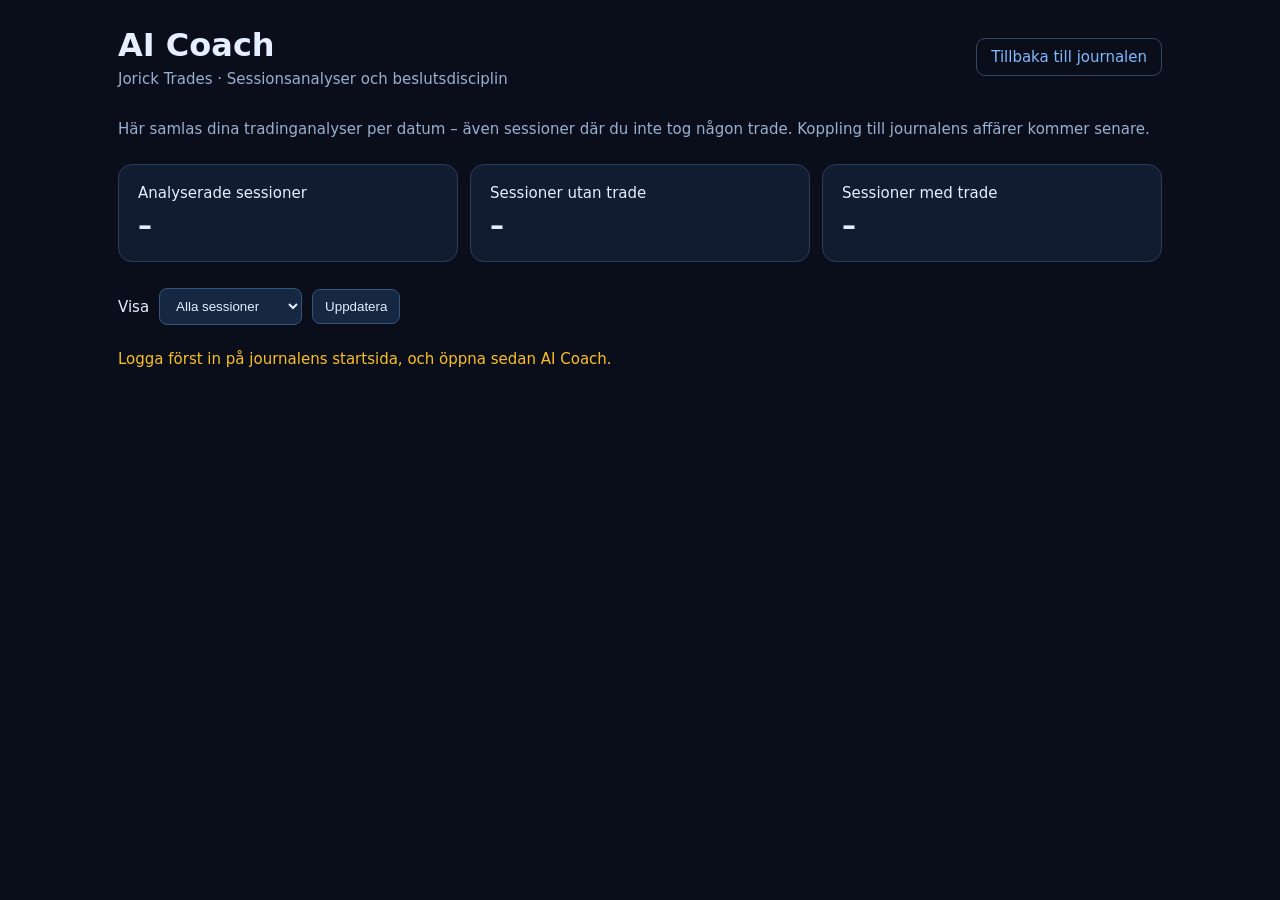
==== ai-coach.html @ c190d3eb "Add dated AI Coach session history page" ====
<!doctype html>
<html lang="sv" class="dark"><head><meta charset="utf-8"><meta name="viewport" content="width=device-width, initial-scale=1"><title>AI Coach | Jorick Trades</title><script src="./sync-config.js"></script>
<style>
:root{color-scheme:dark}*{box-sizing:border-box}body{margin:0;background:#090e1a;color:#e5efff;font:15px system-ui,-apple-system,Segoe UI,sans-serif}main{max-width:1080px;margin:auto;padding:26px 18px 80px}header{display:flex;align-items:center;justify-content:space-between;gap:14px;flex-wrap:wrap;margin-bottom:32px}a{color:#83b9ff}header a{text-decoration:none;border:1px solid #334761;padding:9px 14px;border-radius:9px}h1{font-size:32px;margin:0 0 6px}h2{font-size:21px;margin:0 0 10px}.muted{color:#9ab0cf}.stats{display:grid;grid-template-columns:repeat(auto-fit,minmax(180px,1fr));gap:12px;margin:26px 0}.stat,.session,.empty{background:#111c30;border:1px solid #283e5f;border-radius:14px;padding:19px}.stat strong{display:block;font-size:28px;margin-top:7px}.toolbar{display:flex;gap:10px;align-items:center;flex-wrap:wrap;margin:25px 0}select,button{background:#152741;color:#e5efff;border:1px solid #36547c;padding:9px 12px;border-radius:8px}button{cursor:pointer}.session{margin:15px 0}.session-head{display:flex;justify-content:space-between;gap:12px;flex-wrap:wrap}.tag{font-size:12px;background:#213756;padding:6px 9px;border-radius:20px}.session p{line-height:1.6}.details{display:grid;grid-template-columns:repeat(auto-fit,minmax(250px,1fr));gap:14px;margin-top:16px}.details>div{background:#0c1627;border-radius:10px;padding:14px}.details h3{margin:0 0 8px;font-size:14px}.details ul{padding-left:19px;margin:0}.details li{margin:6px 0;line-height:1.5}small{color:#9ab0cf}.empty{margin:25px 0}#message{margin:12px 0;color:#fbbf24}details summary{cursor:pointer;color:#93c5fd;margin-top:14px}
</style></head><body><main><header><div><h1>AI Coach</h1><div class="muted">Jorick Trades · Sessionsanalyser och beslutsdisciplin</div></div><a href="./index.html">Tillbaka till journalen</a></header>
<p class="muted">Här samlas dina tradinganalyser per datum – även sessioner där du inte tog någon trade. Koppling till journalens affärer kommer senare.</p>
<div class="stats"><div class="stat">Analyserade sessioner<strong id="total">–</strong></div><div class="stat">Sessioner utan trade<strong id="no-trade">–</strong></div><div class="stat">Sessioner med trade<strong id="with-trade">–</strong></div></div>
<div class="toolbar"><label for="filter">Visa </label><select id="filter"><option value="all">Alla sessioner</option><option value="no_trade">Utan trade</option><option value="traded">Med trade</option><option value="unreviewed">Ej klassificerade</option></select><button id="reload">Uppdatera</button></div>
<div id="message" role="status"></div><div id="sessions"></div>
</main><script>
(() => {
'use strict';
const cfg=window.JORICK_SYNC_CONFIG||{},base=String(cfg.supabaseUrl||'').replace(/\/$/,'');
const sessionKey='jorick-sync-session-v1';
const msg=document.getElementById('message'), container=document.getElementById('sessions');
let rows=[];
const el=(tag,txt,cls)=>{const x=document.createElement(tag);if(txt!==undefined)x.textContent=txt;if(cls)x.className=cls;return x;};
const add=(parent,tag,txt,cls)=>{const x=el(tag,txt,cls);parent.append(x);return x;};
const list=(parent,title,values)=>{if(!Array.isArray(values)||!values.length)return;const b=add(parent,'div');add(b,'h3',title);const ul=add(b,'ul');values.forEach(v=>add(ul,'li',String(v)));};
const stored=()=>{try{return JSON.parse(sessionStorage.getItem(sessionKey)||localStorage.getItem(sessionKey)||'null')}catch{return null}};
function render(){
document.getElementById('total').textContent=rows.length;
document.getElementById('no-trade').textContent=rows.filter(x=>x.session_status==='no_trade').length;
document.getElementById('with-trade').textContent=rows.filter(x=>x.session_status==='traded').length;
container.replaceChildren();
const filter=document.getElementById('filter').value, selected=rows.filter(x=>filter==='all'||x.session_status===filter);
if(!selected.length){add(container,'div',rows.length?'Inga sessioner matchar filtret.':'Inga AI-analyser publicerade ännu.','empty');return}
for(const s of selected){
const card=add(container,'article',undefined,'session'),head=add(card,'div',undefined,'session-head'),left=add(head,'div');
add(left,'small',s.session_date||'Datum saknas');add(left,'h2',s.title||'Tradinganalys');
const status={no_trade:'Ingen trade',traded:'Trade genomförd',unreviewed:'Ej klassificerad'}[s.session_status]||'Ej klassificerad';
add(head,'span',status,'tag');
if(s.summary)add(card,'p',s.summary);
const details=add(card,'div',undefined,'details');
if(s.market_context){const d=add(details,'div');add(d,'h3','Marknadskontext');add(d,'p',s.market_context)}
if(s.plan_vs_action){const d=add(details,'div');add(d,'h3','Plan kontra agerande');add(d,'p',s.plan_vs_action)}
list(details,'Positiva observationer',s.positives);list(details,'Förbättringsområden',s.improvements);list(details,'Lärdomar',s.lessons);
if(s.source_url&&/^https:\/\/drive\.google\.com\//.test(s.source_url)){const link=add(card,'a','Visa transkription');link.href=s.source_url;link.target='_blank';link.rel='noopener noreferrer'}
}
}
async function load(){
msg.textContent='Hämtar analyser…';
const session=stored();if(!session?.refresh){msg.textContent='Logga först in på journalens startsida, och öppna sedan AI Coach.';return}
try{
const auth=await fetch(base+'/auth/v1/token?grant_type=refresh_token',{method:'POST',headers:{apikey:cfg.supabaseAnonKey,'Content-Type':'application/json'},body:JSON.stringify({refresh_token:session.refresh})});
const token=await auth.json();if(!auth.ok||!token.access_token)throw Error('Din inloggning har gått ut. Logga in igen på startsidan.');
const storage=localStorage.getItem(sessionKey)?localStorage:sessionStorage;
storage.setItem(sessionKey,JSON.stringify({refresh:token.refresh_token,userId:token.user.id}));
const response=await fetch(base+'/rest/v1/ai_coach_sessions?user_id=eq.'+encodeURIComponent(token.user.id)+'&select=*&order=session_date.desc,created_at.desc&limit=500',{headers:{apikey:cfg.supabaseAnonKey,Authorization:'Bearer '+token.access_token}});
if(!response.ok)throw Error('Kunde inte läsa AI Coach från Supabase (HTTP '+response.status+').');
rows=await response.json();msg.textContent='';render();
}catch(e){msg.textContent=e.message||String(e)}
}
document.getElementById('filter').addEventListener('change',render);
document.getElementById('reload').addEventListener('click',load);load();
})();
</script></body></html>
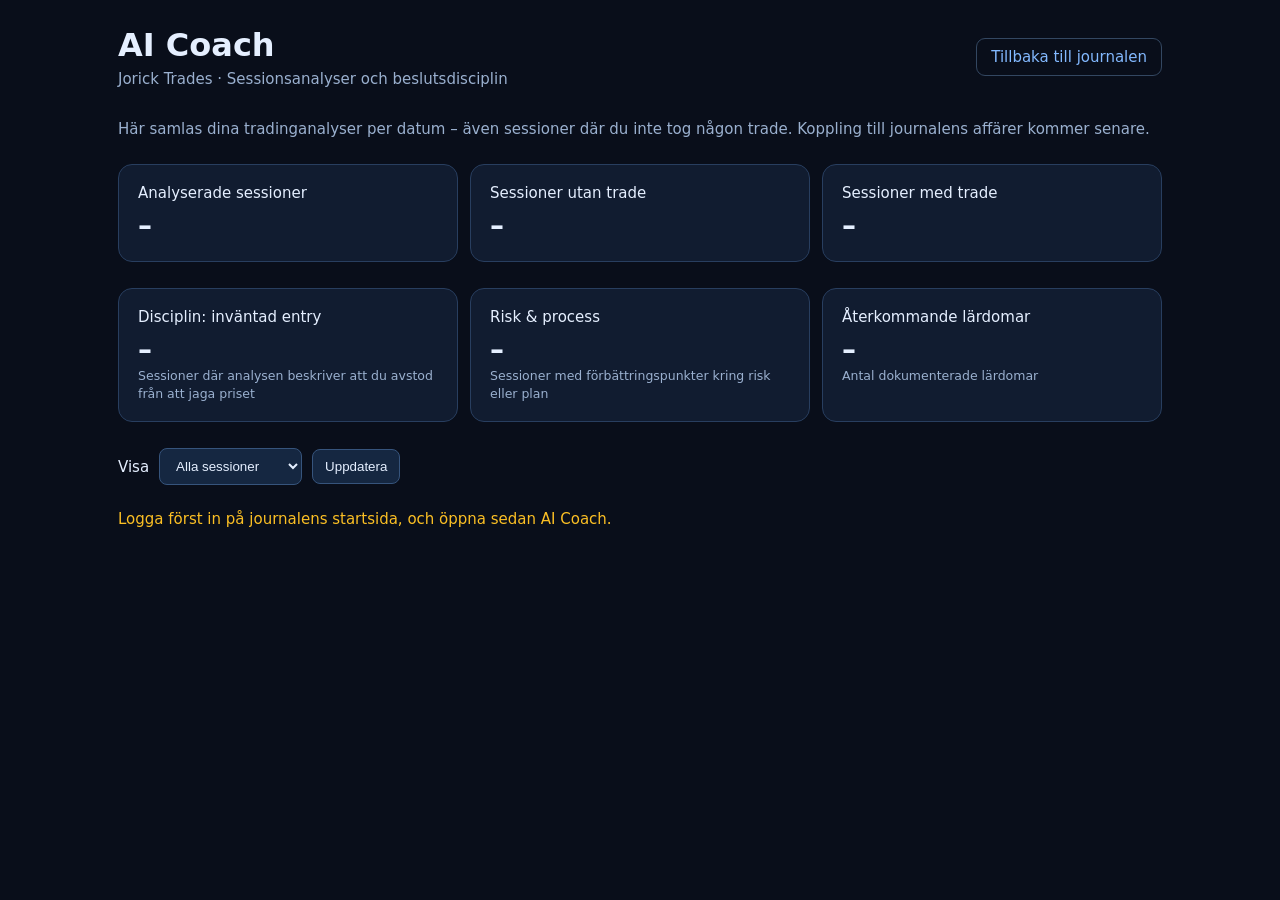
==== commit ddfc63d9: "Add AI Coach behavior and risk overview for integrated reviews" ====
--- a/ai-coach.html
+++ b/ai-coach.html
@@ -2,10 +2,10 @@
 <html lang="sv" class="dark"><head><meta charset="utf-8"><meta name="viewport" content="width=device-width, initial-scale=1"><title>AI Coach | Jorick Trades</title><script src="./sync-config.js"></script>
 <style>
 :root{color-scheme:dark}*{box-sizing:border-box}body{margin:0;background:#090e1a;color:#e5efff;font:15px system-ui,-apple-system,Segoe UI,sans-serif}main{max-width:1080px;margin:auto;padding:26px 18px 80px}header{display:flex;align-items:center;justify-content:space-between;gap:14px;flex-wrap:wrap;margin-bottom:32px}a{color:#83b9ff}header a{text-decoration:none;border:1px solid #334761;padding:9px 14px;border-radius:9px}h1{font-size:32px;margin:0 0 6px}h2{font-size:21px;margin:0 0 10px}.muted{color:#9ab0cf}.stats{display:grid;grid-template-columns:repeat(auto-fit,minmax(180px,1fr));gap:12px;margin:26px 0}.stat,.session,.empty{background:#111c30;border:1px solid #283e5f;border-radius:14px;padding:19px}.stat strong{display:block;font-size:28px;margin-top:7px}.toolbar{display:flex;gap:10px;align-items:center;flex-wrap:wrap;margin:25px 0}select,button{background:#152741;color:#e5efff;border:1px solid #36547c;padding:9px 12px;border-radius:8px}button{cursor:pointer}.session{margin:15px 0}.session-head{display:flex;justify-content:space-between;gap:12px;flex-wrap:wrap}.tag{font-size:12px;background:#213756;padding:6px 9px;border-radius:20px}.session p{line-height:1.6}.details{display:grid;grid-template-columns:repeat(auto-fit,minmax(250px,1fr));gap:14px;margin-top:16px}.details>div{background:#0c1627;border-radius:10px;padding:14px}.details h3{margin:0 0 8px;font-size:14px}.details ul{padding-left:19px;margin:0}.details li{margin:6px 0;line-height:1.5}small{color:#9ab0cf}.empty{margin:25px 0}#message{margin:12px 0;color:#fbbf24}details summary{cursor:pointer;color:#93c5fd;margin-top:14px}
-</style></head><body><main><header><div><h1>AI Coach</h1><div class="muted">Jorick Trades · Sessionsanalyser och beslutsdisciplin</div></div><a href="./index.html">Tillbaka till journalen</a></header>
+body.embedded main{max-width:none;padding:18px 10px 40px}body.embedded header a{display:none}body.embedded header{margin-bottom:16px}</style></head><body><main><header><div><h1>AI Coach</h1><div class="muted">Jorick Trades · Sessionsanalyser och beslutsdisciplin</div></div><a href="./index.html">Tillbaka till journalen</a></header>
 <p class="muted">Här samlas dina tradinganalyser per datum – även sessioner där du inte tog någon trade. Koppling till journalens affärer kommer senare.</p>
 <div class="stats"><div class="stat">Analyserade sessioner<strong id="total">–</strong></div><div class="stat">Sessioner utan trade<strong id="no-trade">–</strong></div><div class="stat">Sessioner med trade<strong id="with-trade">–</strong></div></div>
-<div class="toolbar"><label for="filter">Visa </label><select id="filter"><option value="all">Alla sessioner</option><option value="no_trade">Utan trade</option><option value="traded">Med trade</option><option value="unreviewed">Ej klassificerade</option></select><button id="reload">Uppdatera</button></div>
+<div class="stats" id="coach-insights"><div class="stat">Disciplin: inväntad entry<strong id="discipline-count">–</strong><small>Sessioner där analysen beskriver att du avstod från att jaga priset</small></div><div class="stat">Risk & process<strong id="risk-count">–</strong><small>Sessioner med förbättringspunkter kring risk eller plan</small></div><div class="stat">Återkommande lärdomar<strong id="lessons-count">–</strong><small>Antal dokumenterade lärdomar</small></div></div><div class="toolbar"><label for="filter">Visa </label><select id="filter"><option value="all">Alla sessioner</option><option value="no_trade">Utan trade</option><option value="traded">Med trade</option><option value="unreviewed">Ej klassificerade</option></select><button id="reload">Uppdatera</button></div>
 <div id="message" role="status"></div><div id="sessions"></div>
 </main><script>
 (() => {
@@ -14,6 +14,9 @@
 const sessionKey='jorick-sync-session-v1';
 const msg=document.getElementById('message'), container=document.getElementById('sessions');
 let rows=[];
+if(new URLSearchParams(location.search).get('embedded')==='1')document.body.classList.add('embedded');
+const reportHeight=()=>{if(window.parent!==window)window.parent.postMessage({type:'jorick-ai-coach-height',height:document.documentElement.scrollHeight},location.origin)};
+new ResizeObserver(reportHeight).observe(document.body);
 const el=(tag,txt,cls)=>{const x=document.createElement(tag);if(txt!==undefined)x.textContent=txt;if(cls)x.className=cls;return x;};
 const add=(parent,tag,txt,cls)=>{const x=el(tag,txt,cls);parent.append(x);return x;};
 const list=(parent,title,values)=>{if(!Array.isArray(values)||!values.length)return;const b=add(parent,'div');add(b,'h3',title);const ul=add(b,'ul');values.forEach(v=>add(ul,'li',String(v)));};
@@ -22,6 +25,9 @@
 document.getElementById('total').textContent=rows.length;
 document.getElementById('no-trade').textContent=rows.filter(x=>x.session_status==='no_trade').length;
 document.getElementById('with-trade').textContent=rows.filter(x=>x.session_status==='traded').length;
+document.getElementById('discipline-count').textContent=rows.filter(x=>[x.summary,...(x.positives||[])].join(' ').toLowerCase().match(/jagade inte|inte jagade|avstod från att jaga|inväntade.*entry/)).length;
+document.getElementById('risk-count').textContent=rows.filter(x=>(x.improvements||[]).join(' ').toLowerCase().match(/risk|stop|plan/)).length;
+document.getElementById('lessons-count').textContent=rows.reduce((n,x)=>n+(Array.isArray(x.lessons)?x.lessons.length:0),0);
 container.replaceChildren();
 const filter=document.getElementById('filter').value, selected=rows.filter(x=>filter==='all'||x.session_status===filter);
 if(!selected.length){add(container,'div',rows.length?'Inga sessioner matchar filtret.':'Inga AI-analyser publicerade ännu.','empty');return}
